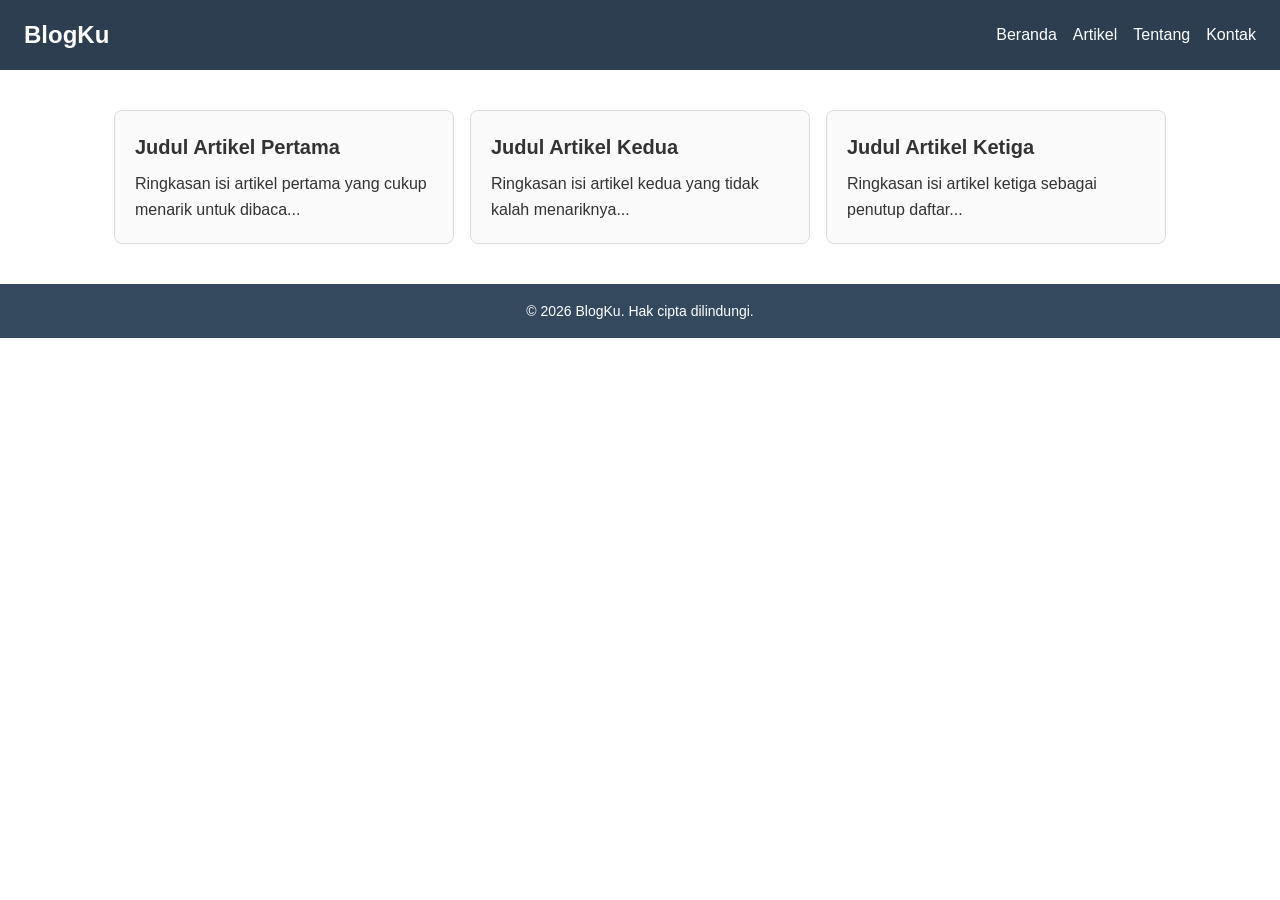
==== index.html @ e4e8d192 "fix[index]: change path index.html" ====
<!-- HTML -->
<!DOCTYPE html>
<html lang="id">

<head>
    <meta charset="UTF-8" />
    <meta name="viewport" content="width=device-width, initial-scale=1.0" />
    <title>Blog Responsif</title>
    <link rel="stylesheet" href="./styles/index.css" />
</head>

<body>
    <header class="header">
        <div class="logo">BlogKu</div>
        <nav class="navigasi">
            <a href="#">Beranda</a>
            <a href="#">Artikel</a>
            <a href="#">Tentang</a>
            <a href="#">Kontak</a>
        </nav>
    </header>

    <main class="wadah-konten">
        <section class="daftar-artikel">
            <article class="kartu-artikel">
                <h2>Judul Artikel Pertama</h2>
                <p>
                    Ringkasan isi artikel pertama yang cukup menarik untuk dibaca...
                </p>
            </article>
            <article class="kartu-artikel">
                <h2>Judul Artikel Kedua</h2>
                <p>Ringkasan isi artikel kedua yang tidak kalah menariknya...</p>
            </article>
            <article class="kartu-artikel">
                <h2>Judul Artikel Ketiga</h2>
                <p>Ringkasan isi artikel ketiga sebagai penutup daftar...</p>
            </article>
        </section>
    </main>

    <footer class="footer">
        <p>© 2026 BlogKu. Hak cipta dilindungi.</p>
    </footer>
</body>
</html>
---- styles/index.css ----
* {
    box-sizing: border-box;
    margin: 0;
    padding: 0;
}

body {
    font-family: sans-serif;
    font-size: 1rem;
    color: #333;
    line-height: 1.6;
}

/* --- Header --- */
.header {
    background-color: #2c3e50;
    color: white;
    padding: 16px 24px;
    display: flex;
    flex-direction: column;
    /* Mobile: logo dan nav bertumpuk */
    gap: 12px;
}

.logo {
    font-size: 1.5rem;
    font-weight: bold;
}

.navigasi {
    display: flex;
    flex-direction: column;
    /* Mobile: link navigasi bertumpuk */
    gap: 8px;
}

.navigasi a {
    color: white;
    text-decoration: none;
    padding: 6px 0;
}

/* --- Konten Utama --- */
.wadah-konten {
    padding: 24px 16px;
}

.daftar-artikel {
    display: flex;
    flex-direction: column;
    /* Mobile: satu kolom vertikal */
    gap: 16px;
}

.kartu-artikel {
    padding: 20px;
    border: 1px solid #ddd;
    border-radius: 8px;
    background-color: #fafafa;
}

.kartu-artikel h2 {
    font-size: 1.25rem;
    margin-bottom: 8px;
}

/* --- Footer --- */
.footer {
    background-color: #34495e;
    color: white;
    text-align: center;
    padding: 16px;
    font-size: 0.875rem;
}

/* ============================================
   Breakpoint: Tablet ke atas (≥ 768px)
   ============================================ */
@media screen and (min-width: 768px) {

    /* Header: logo dan navigasi berdampingan */
    .header {
        flex-direction: row;
        align-items: center;
        justify-content: space-between;
    }

    /* Navigasi: link berjajar horizontal */
    .navigasi {
        flex-direction: row;
        gap: 16px;
    }

    /* Artikel: dua kolom */
    .daftar-artikel {
        flex-direction: row;
        flex-wrap: wrap;
    }

    .kartu-artikel {
        flex: 1 1 calc(50% - 8px);
        /* Dua kolom dengan jarak */
    }
}

/* ============================================
   Breakpoint: Desktop ke atas (≥ 992px)
   ============================================ */
@media screen and (min-width: 992px) {

    /* Konten dibatasi lebar maksimumnya dan dicentrasi */
    .wadah-konten {
        max-width: 1100px;
        margin: 0 auto;
        padding: 40px 24px;
    }

    /* Artikel: tiga kolom */
    .kartu-artikel {
        flex: 1 1 calc(33.333% - 11px);
        /* Tiga kolom dengan jarak */
    }
}
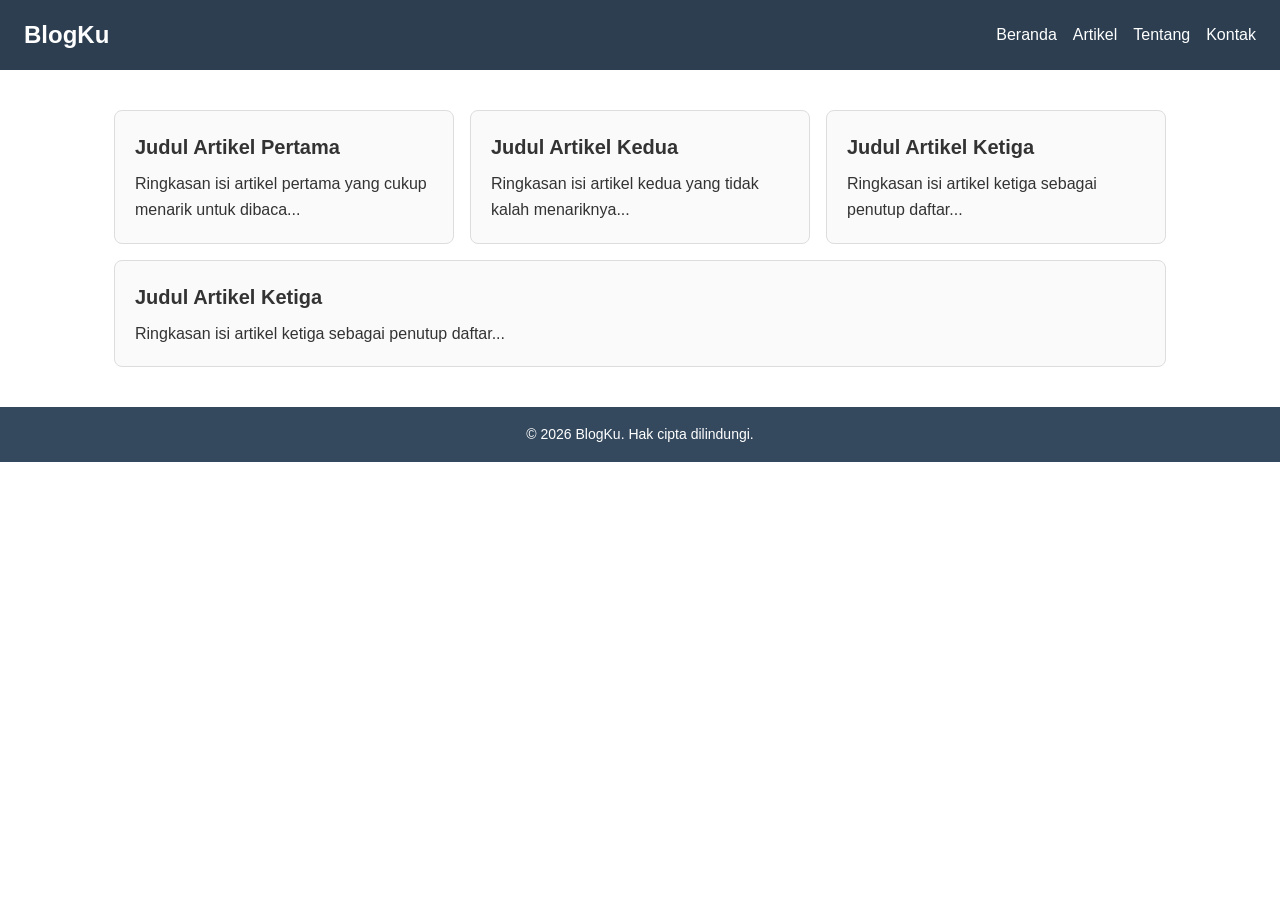
==== commit 46260e37: "feaat[index]: add content article" ====
--- a/index.html
+++ b/index.html
@@ -5,7 +5,7 @@
 <head>
     <meta charset="UTF-8" />
     <meta name="viewport" content="width=device-width, initial-scale=1.0" />
-    <title>Blog Responsif</title>
+    <title>Portfolio</title>
     <link rel="stylesheet" href="./styles/index.css" />
 </head>
 
@@ -36,6 +36,10 @@
                 <h2>Judul Artikel Ketiga</h2>
                 <p>Ringkasan isi artikel ketiga sebagai penutup daftar...</p>
             </article>
+            <article class="kartu-artikel">
+                <h2>Judul Artikel Ketiga</h2>
+                <p>Ringkasan isi artikel ketiga sebagai penutup daftar...</p>
+            </article>
         </section>
     </main>
 
@@ -43,4 +47,5 @@
         <p>© 2026 BlogKu. Hak cipta dilindungi.</p>
     </footer>
 </body>
-</html>
+
+</html>
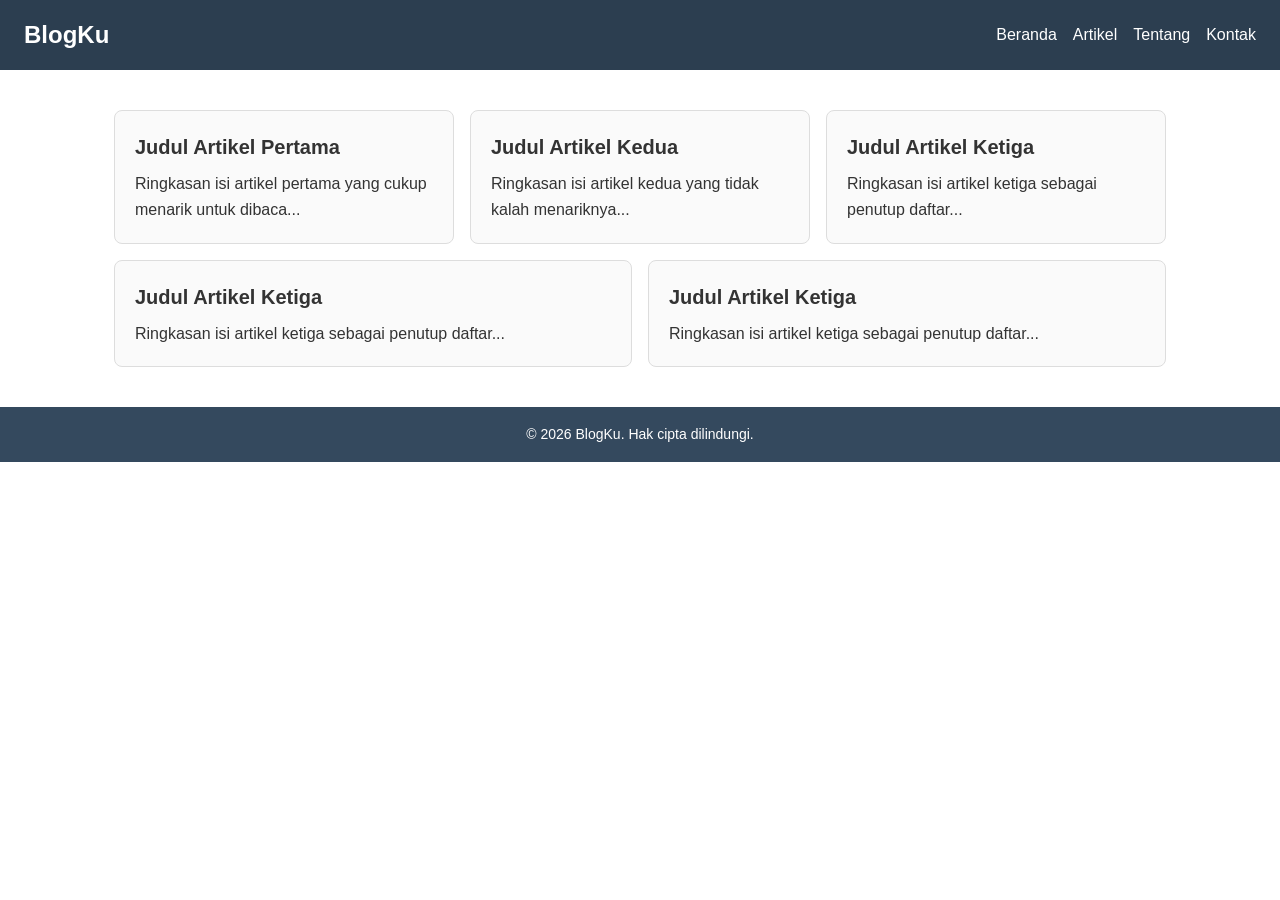
==== commit ed854c1e: "feaat[index]: add content article" ====
--- a/index.html
+++ b/index.html
@@ -40,6 +40,10 @@
                 <h2>Judul Artikel Ketiga</h2>
                 <p>Ringkasan isi artikel ketiga sebagai penutup daftar...</p>
             </article>
+            <article class="kartu-artikel">
+                <h2>Judul Artikel Ketiga</h2>
+                <p>Ringkasan isi artikel ketiga sebagai penutup daftar...</p>
+            </article>
         </section>
     </main>
 
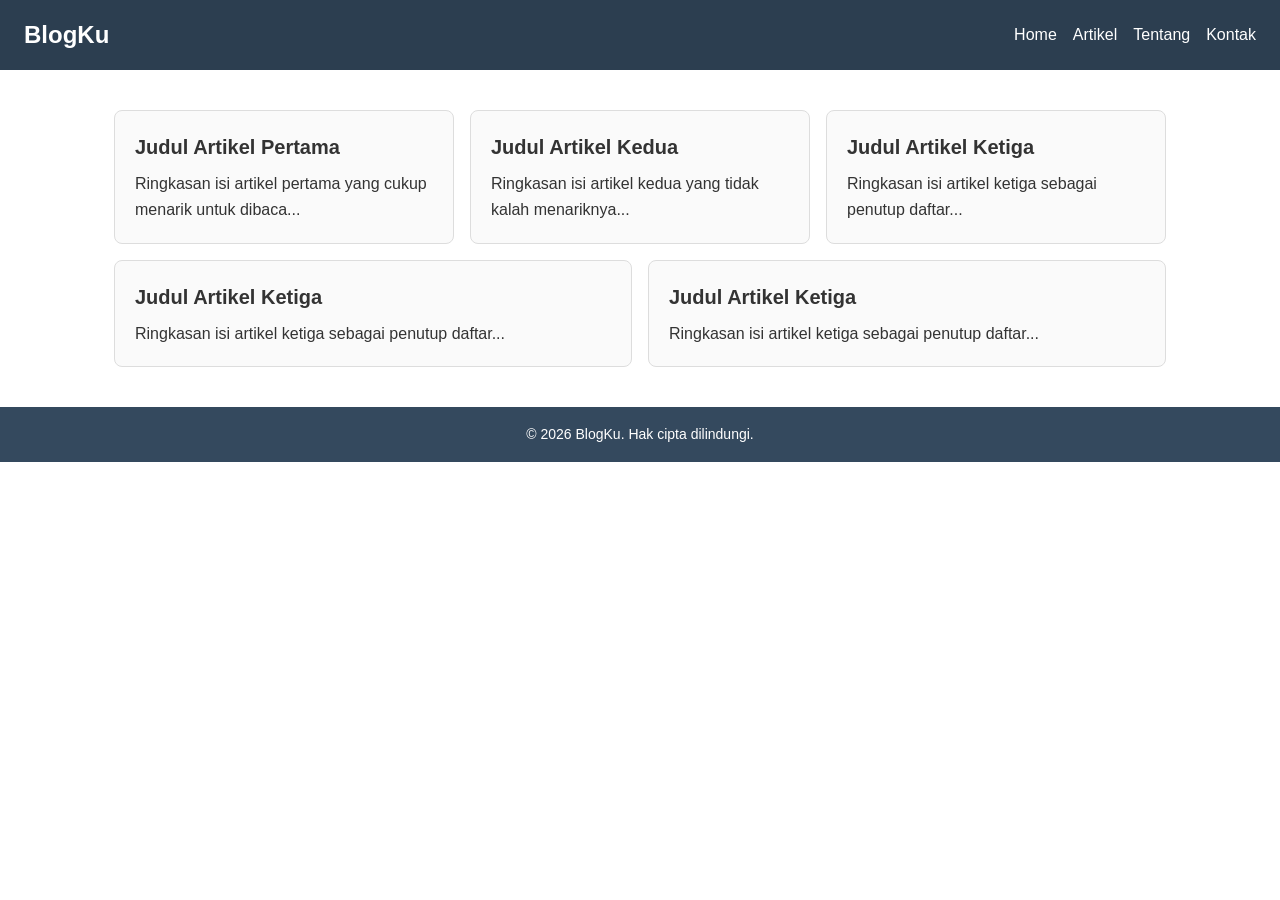
==== commit f357f699: "fix[index]: change name beranda" ====
--- a/index.html
+++ b/index.html
@@ -13,7 +13,7 @@
     <header class="header">
         <div class="logo">BlogKu</div>
         <nav class="navigasi">
-            <a href="#">Beranda</a>
+            <a href="#">Home</a>
             <a href="#">Artikel</a>
             <a href="#">Tentang</a>
             <a href="#">Kontak</a>
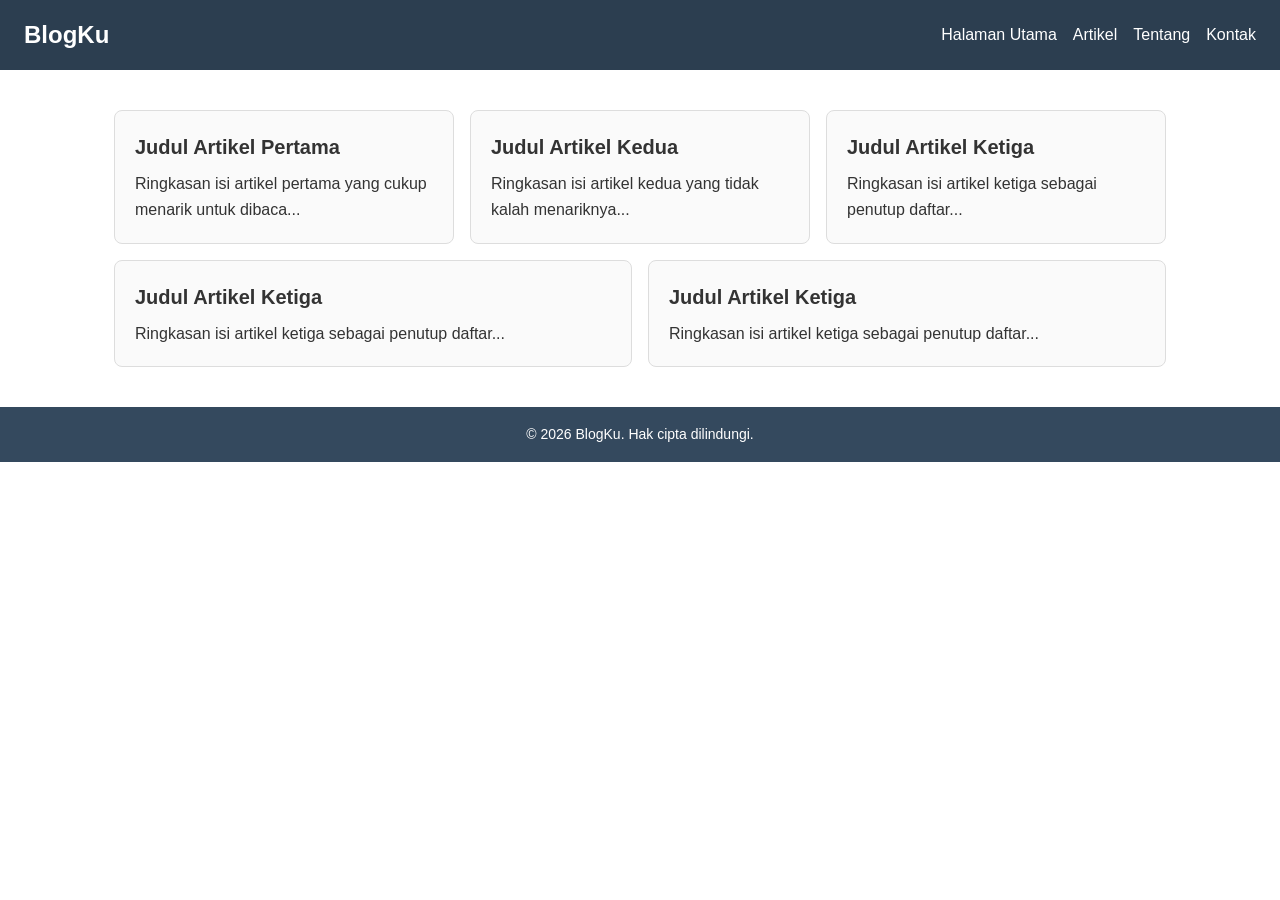
==== commit d3a8f5ff: "fix[index]: change name beranda" ====
--- a/index.html
+++ b/index.html
@@ -13,7 +13,7 @@
     <header class="header">
         <div class="logo">BlogKu</div>
         <nav class="navigasi">
-            <a href="#">Home</a>
+            <a href="#">Halaman Utama</a>
             <a href="#">Artikel</a>
             <a href="#">Tentang</a>
             <a href="#">Kontak</a>
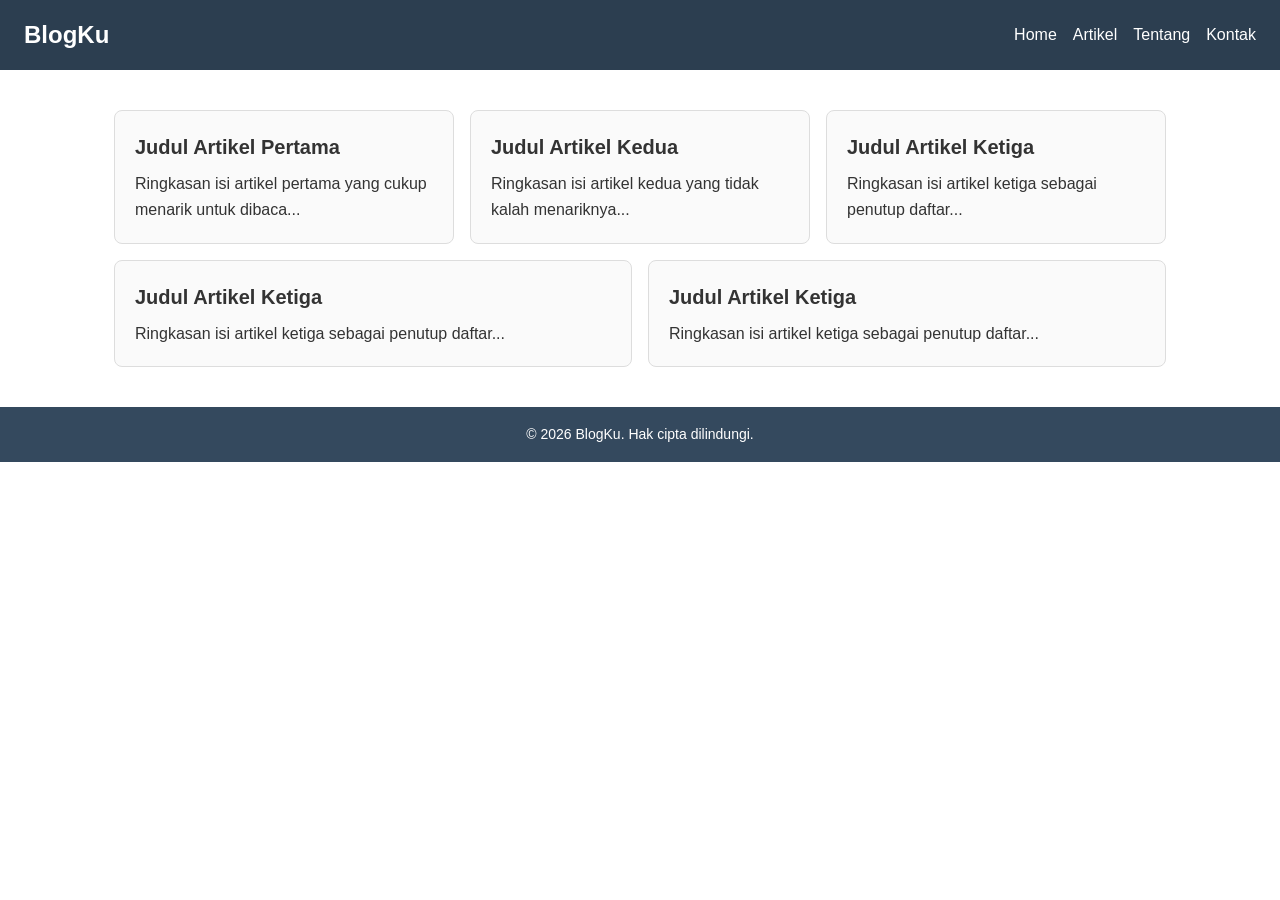
==== commit c4ad5119: "Merge pull request #3 from jujunsetiawan/feature/system-cart fix[index]: change name beranda" ====
--- a/index.html
+++ b/index.html
@@ -13,7 +13,7 @@
     <header class="header">
         <div class="logo">BlogKu</div>
         <nav class="navigasi">
-            <a href="#">Halaman Utama</a>
+            <a href="#">Home</a>
             <a href="#">Artikel</a>
             <a href="#">Tentang</a>
             <a href="#">Kontak</a>
